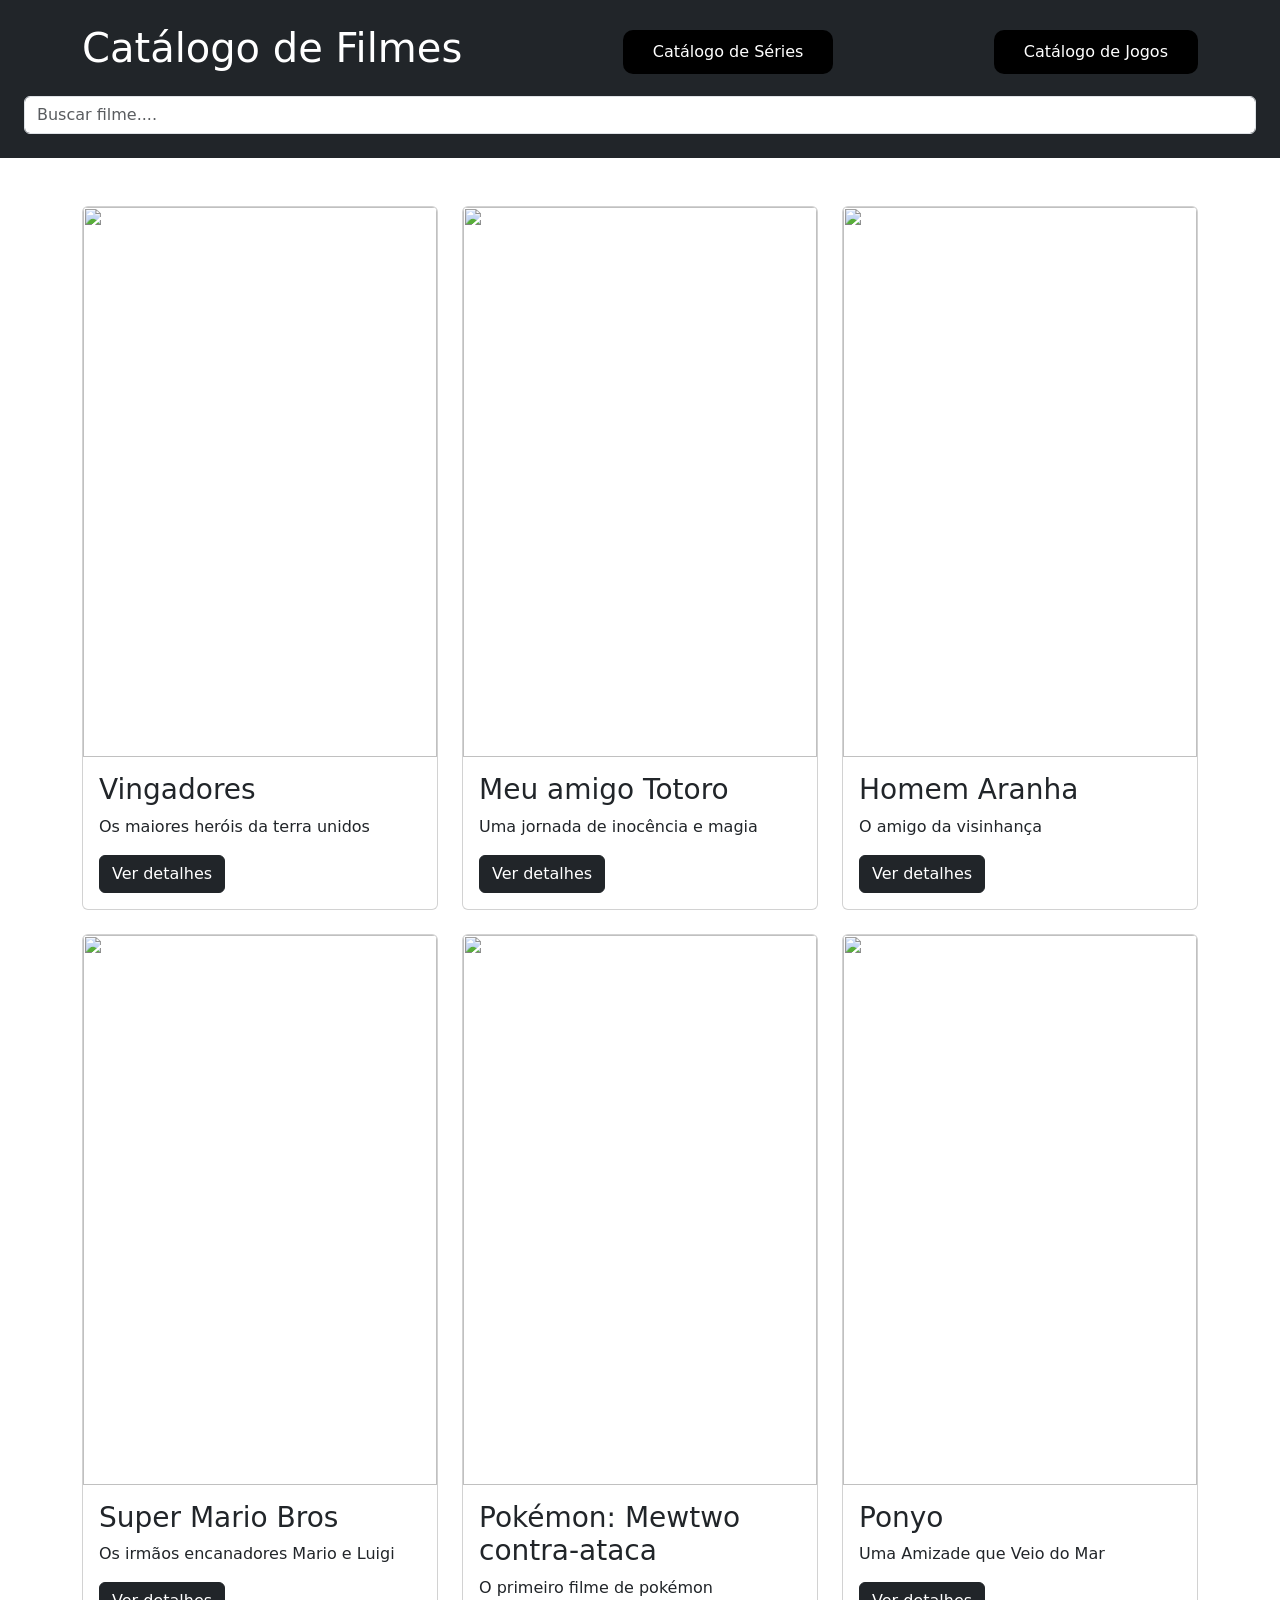
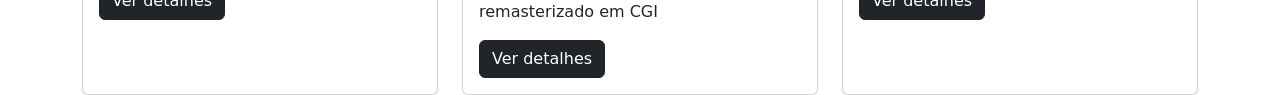
==== catalogo_filmes-main/index.html @ 58bdc246 "Add files via upload" ====
<!DOCTYPE html>
<html lang="pt-BR">
<head>
    <meta charset="UTF-8">
    <meta name="viewport" content="width=device-width, initial-scale=1.0">
    <title>Meus Filmes</title>
    <link rel="stylesheet" href="css/style.css">
    <link href="https://cdn.jsdelivr.net/npm/bootstrap@5.3.7/dist/css/bootstrap.min.css" rel="stylesheet">
</head>
<body>
    <header class="bg-dark text-white p-4">
        <div class="container">
            <h1>Catálogo de Filmes</h1>
            <button class="botao"><a href="series.html">Catálogo de Séries</a></button>
            <button class="botao"><a href="jogos.html">Catálogo de Jogos</a></button>
        </div>
        <input type="text" name="campoBusca" id="campoBusca" class="form-control mt-3" placeholder="Buscar filme....">
    </header>
    <main class="container mt-5">
        <div id="listaFilmes" class="row g-4">
            
        </div>
    </main>
        <script src="https://cdn.jsdelivr.net/npm/sweetalert2@11"></script>
        <script src="script/script.js"></script>
</body>
</html>
---- catalogo_filmes-main/css/style.css ----
body {
    background-color: #f4f4F4;
}

.card-filme {
    transition: 0.3s;
    cursor: pointer;
}

.card-filme:hover {
    transform: scale(1.03);
}

.card-filme img {
    height: 550px;
    object-fit: cover;
}

.container {
    display: flex;
    justify-content: space-between;
    align-items: center;
}


button a {
    text-decoration: none;
    color: #ffffffff;
}

.botao {
    border-radius: 10px;
    padding: 10px 30px;
    background-color: black;
    border: none;
}

.card-serie {
    transition: 0.3s;
    cursor: pointer;
}

.card-serie:hover {
    transform: scale(1.03);
}

.card-serie img {
    height: 620px;
    object-fit: cover;
}

.card-jogo {
    transition: 0.3s;
    cursor: pointer;
}

.card-jogo:hover {
    transform: scale(1.03);
}

.card-jogo img {
    height: 400px;
    object-fit: cover;
}
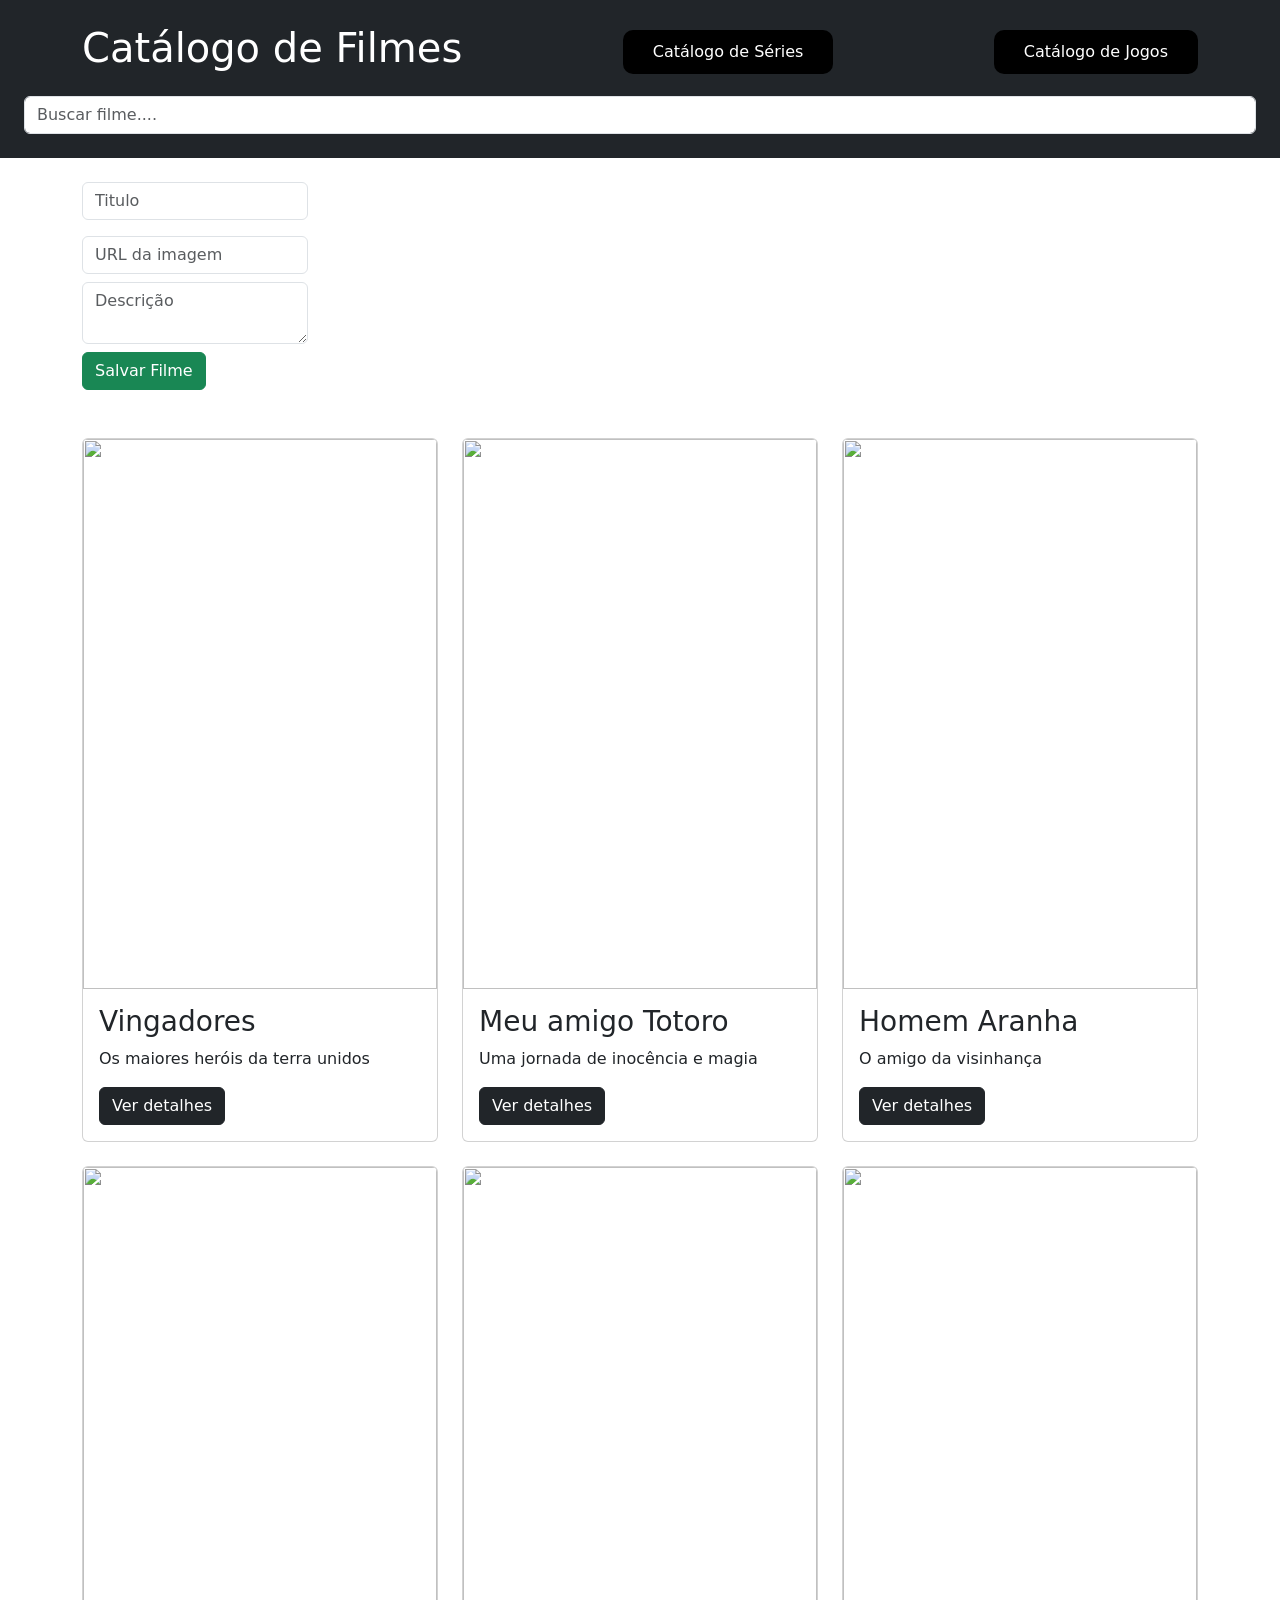
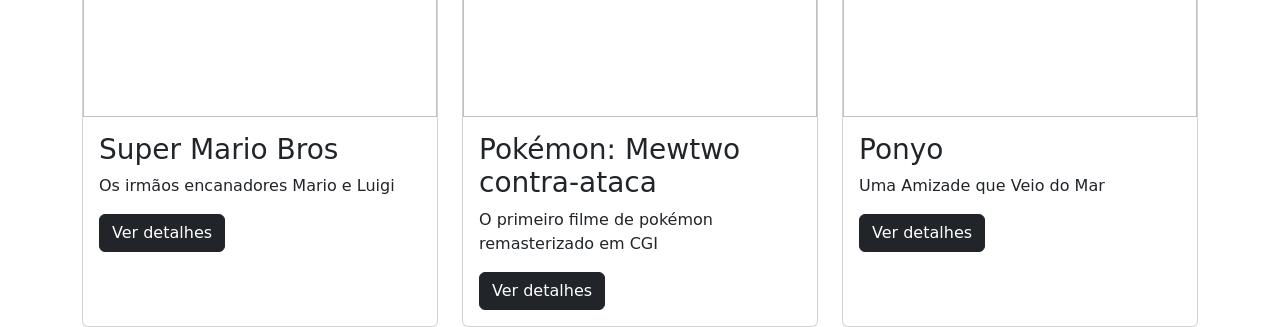
==== commit b2c51979: "Add files via upload" ====
--- a/catalogo_filmes-main/index.html
+++ b/catalogo_filmes-main/index.html
@@ -16,6 +16,19 @@
         </div>
         <input type="text" name="campoBusca" id="campoBusca" class="form-control mt-3" placeholder="Buscar filme....">
     </header>
+
+    <section class="container mt-4">
+        <form id="formFilmes">
+            <input type="text" name="titulo" id="titulo" class="form-control mb-3" placeholder="Titulo">
+
+            <input type="text" name="imagem" id="imagem" class="form-control mb-2" placeholder="URL da imagem">
+
+            <textarea name="descricao" id="descricao" class="form-control mb-2" placeholder="Descrição"></textarea>
+
+            <button type="submit" class="btn btn-success">Salvar Filme</button>
+        </form>
+    </section>
+
     <main class="container mt-5">
         <div id="listaFilmes" class="row g-4">
             
